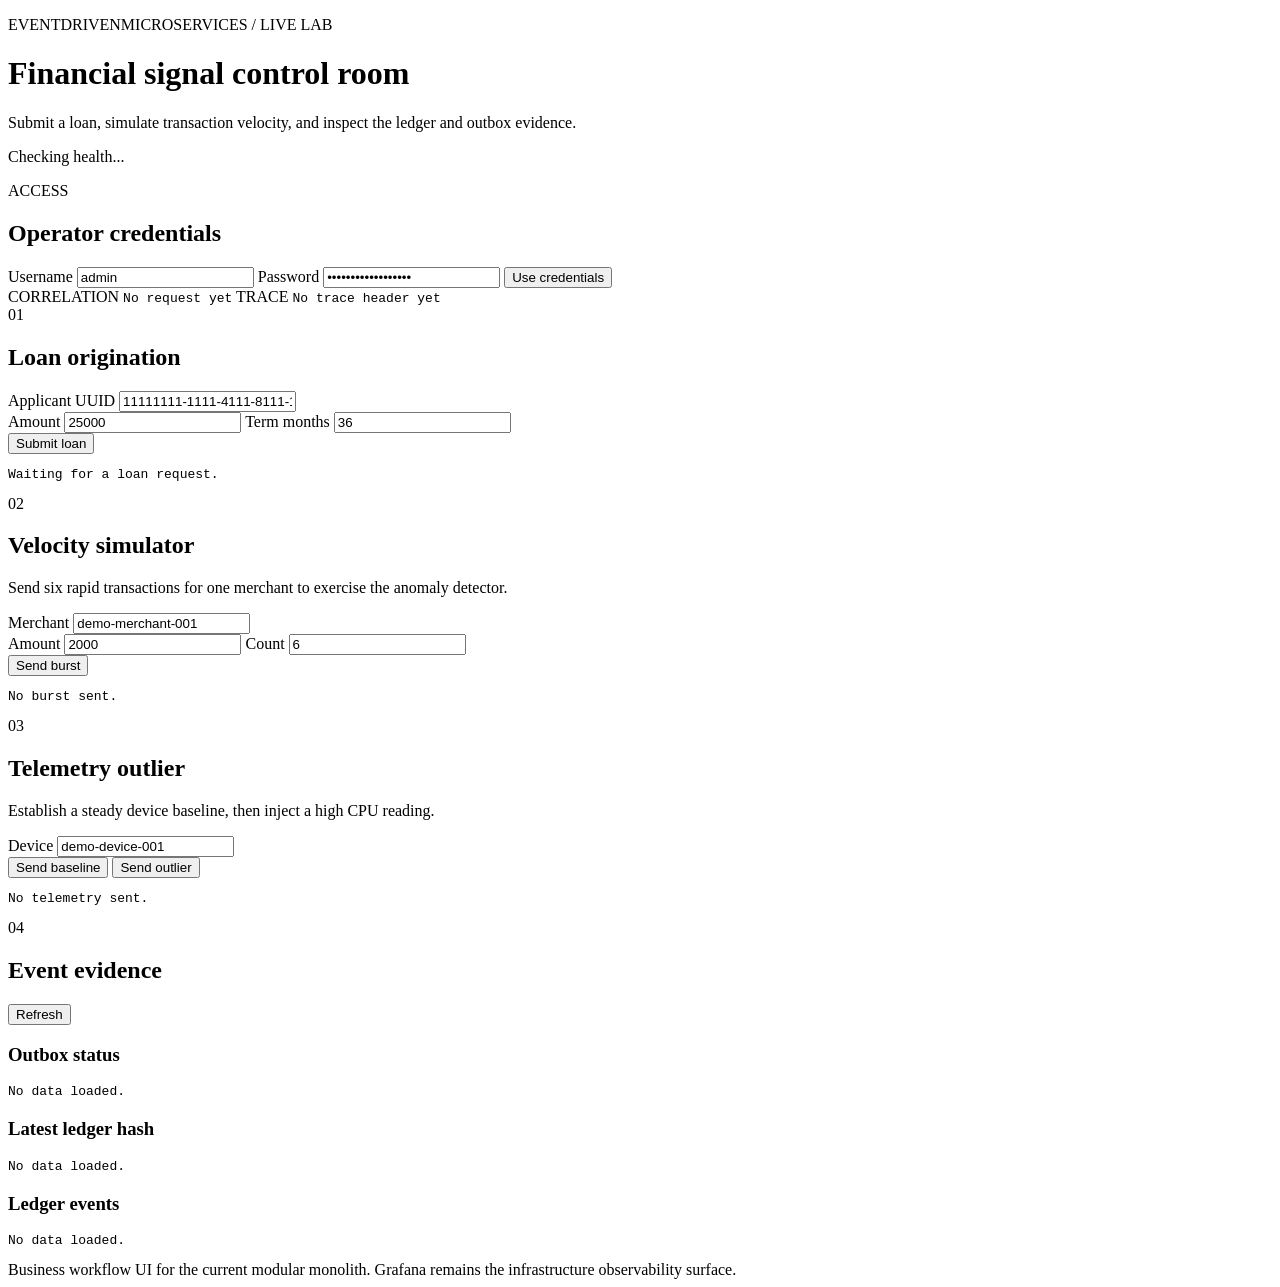
==== apps/platform-engine/src/main/resources/index.html @ a4b1fde1 "v1" ====
<!doctype html>
<html lang="en">
<head>
  <meta charset="utf-8">
  <meta name="viewport" content="width=device-width, initial-scale=1">
  <title>EventDrivenMicroservices Control Room</title>
  <link rel="stylesheet" href="/styles.css">
</head>
<body>
  <main class="shell">
    <header class="masthead">
      <div>
        <p class="eyebrow">EVENTDRIVENMICROSERVICES / LIVE LAB</p>
        <h1>Financial signal control room</h1>
        <p class="lede">Submit a loan, simulate transaction velocity, and inspect the ledger and outbox evidence.</p>
      </div>
      <div class="status" id="healthStatus">Checking health...</div>
    </header>

    <section class="auth-panel" aria-labelledby="auth-title">
      <div>
        <p class="eyebrow">ACCESS</p>
        <h2 id="auth-title">Operator credentials</h2>
      </div>
      <label>Username <input id="username" value="admin" autocomplete="username"></label>
      <label>Password <input id="password" type="password" value="local-dev-password" autocomplete="current-password"></label>
      <button id="saveCredentials" class="button secondary">Use credentials</button>
    </section>

    <section class="trace-strip">
      <span class="eyebrow">CORRELATION</span>
      <code id="correlationId">No request yet</code>
      <span class="eyebrow">TRACE</span>
      <code id="traceId">No trace header yet</code>
    </section>

    <section class="grid">
      <article class="panel hero-panel">
        <div class="panel-heading"><span>01</span><h2>Loan origination</h2></div>
        <label>Applicant UUID <input id="applicantId" value="11111111-1111-4111-8111-111111111111"></label>
        <div class="split">
          <label>Amount <input id="loanAmount" type="number" value="25000"></label>
          <label>Term months <input id="termMonths" type="number" value="36"></label>
        </div>
        <button id="submitLoan" class="button">Submit loan</button>
        <pre id="loanResult" class="result">Waiting for a loan request.</pre>
      </article>

      <article class="panel accent-panel">
        <div class="panel-heading"><span>02</span><h2>Velocity simulator</h2></div>
        <p>Send six rapid transactions for one merchant to exercise the anomaly detector.</p>
        <label>Merchant <input id="merchantId" value="demo-merchant-001"></label>
        <div class="split">
          <label>Amount <input id="transactionAmount" type="number" value="2000"></label>
          <label>Count <input id="transactionCount" type="number" value="6"></label>
        </div>
        <button id="sendBurst" class="button">Send burst</button>
        <pre id="transactionResult" class="result">No burst sent.</pre>
      </article>

      <article class="panel telemetry-panel">
        <div class="panel-heading"><span>03</span><h2>Telemetry outlier</h2></div>
        <p>Establish a steady device baseline, then inject a high CPU reading.</p>
        <label>Device <input id="deviceId" value="demo-device-001"></label>
        <div class="split">
          <button id="sendBaseline" class="button secondary">Send baseline</button>
          <button id="sendOutlier" class="button">Send outlier</button>
        </div>
        <pre id="telemetryResult" class="result">No telemetry sent.</pre>
      </article>

      <article class="panel wide-panel">
        <div class="panel-heading"><span>04</span><h2>Event evidence</h2><button id="refreshEvidence" class="button small">Refresh</button></div>
        <div class="evidence-grid">
          <div><h3>Outbox status</h3><pre id="outboxResult" class="result">No data loaded.</pre></div>
          <div><h3>Latest ledger hash</h3><pre id="hashResult" class="result">No data loaded.</pre></div>
        </div>
        <h3>Ledger events</h3>
        <pre id="ledgerResult" class="result ledger">No data loaded.</pre>
      </article>
    </section>

    <footer>Business workflow UI for the current modular monolith. Grafana remains the infrastructure observability surface.</footer>
  </main>
  <script src="/app.js"></script>
</body>
</html>
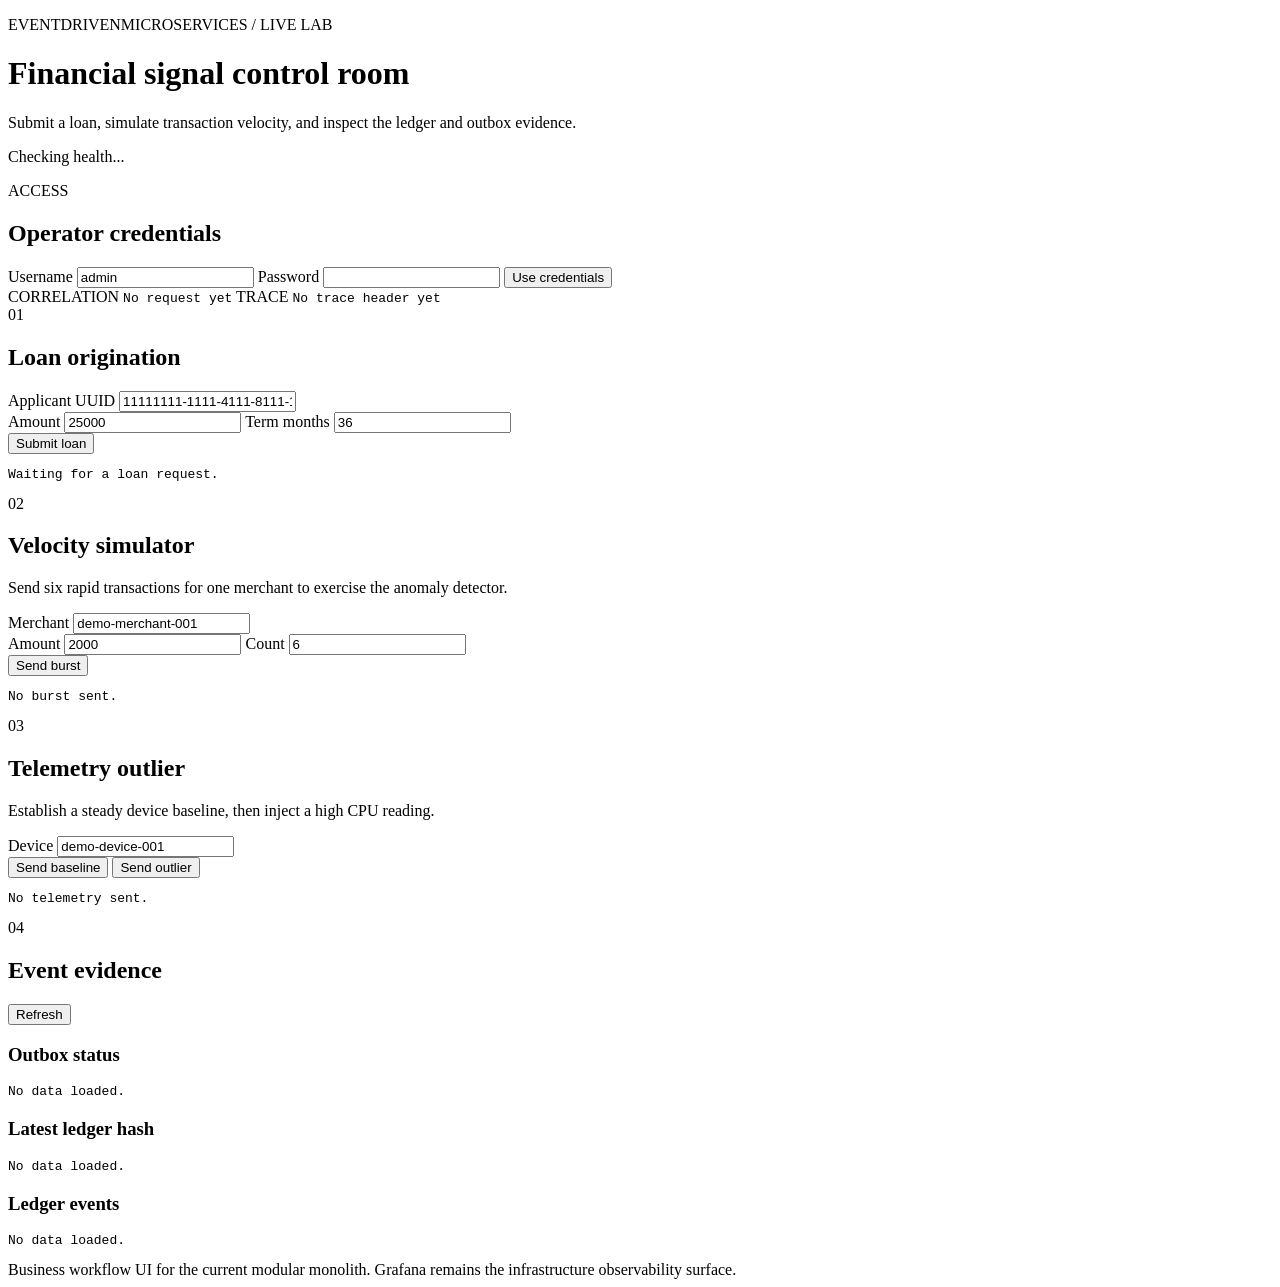
==== commit 06ac0c44: "Stop pre-filling the local password in the control room login form Co-authored-by: Copilot <22355621" ====
--- a/apps/platform-engine/src/main/resources/index.html
+++ b/apps/platform-engine/src/main/resources/index.html
@@ -23,7 +23,7 @@
         <h2 id="auth-title">Operator credentials</h2>
       </div>
       <label>Username <input id="username" value="admin" autocomplete="username"></label>
-      <label>Password <input id="password" type="password" value="local-dev-password" autocomplete="current-password"></label>
+      <label>Password <input id="password" type="password" autocomplete="current-password"></label>
       <button id="saveCredentials" class="button secondary">Use credentials</button>
     </section>
 
